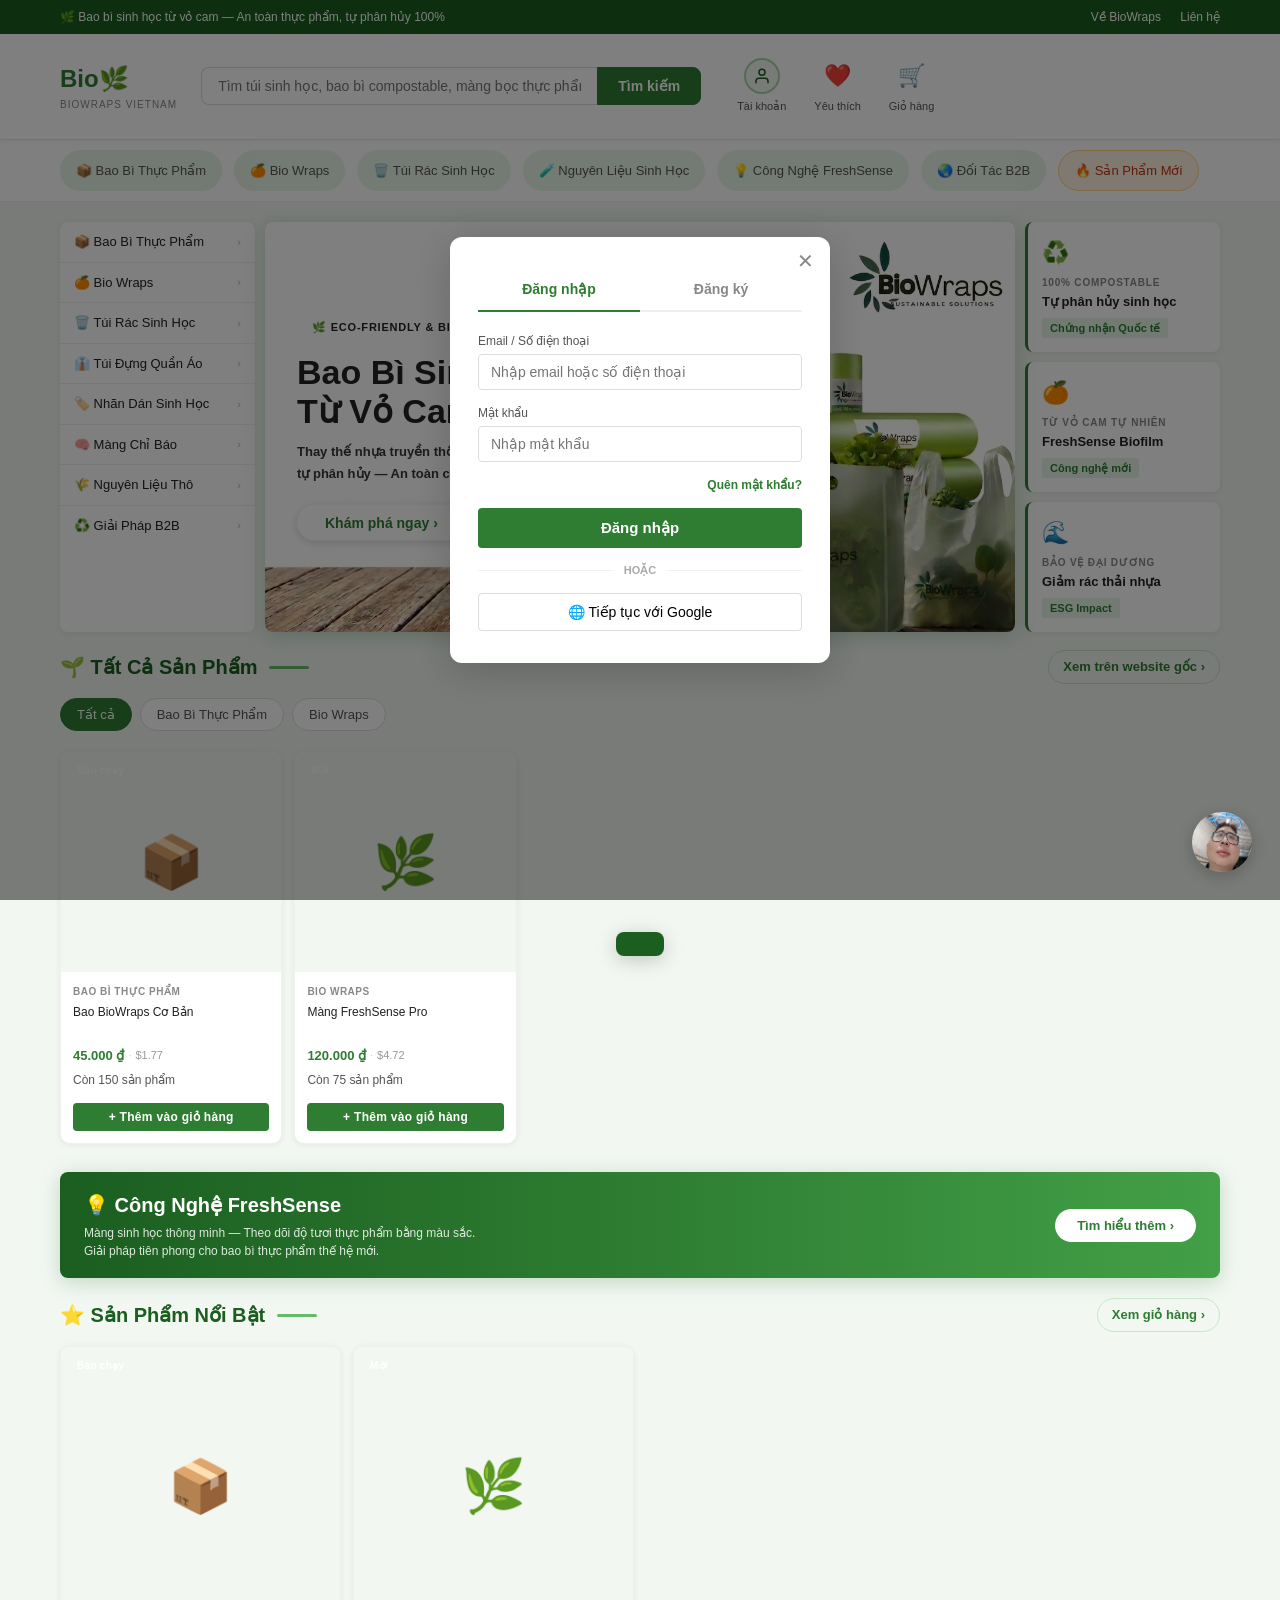
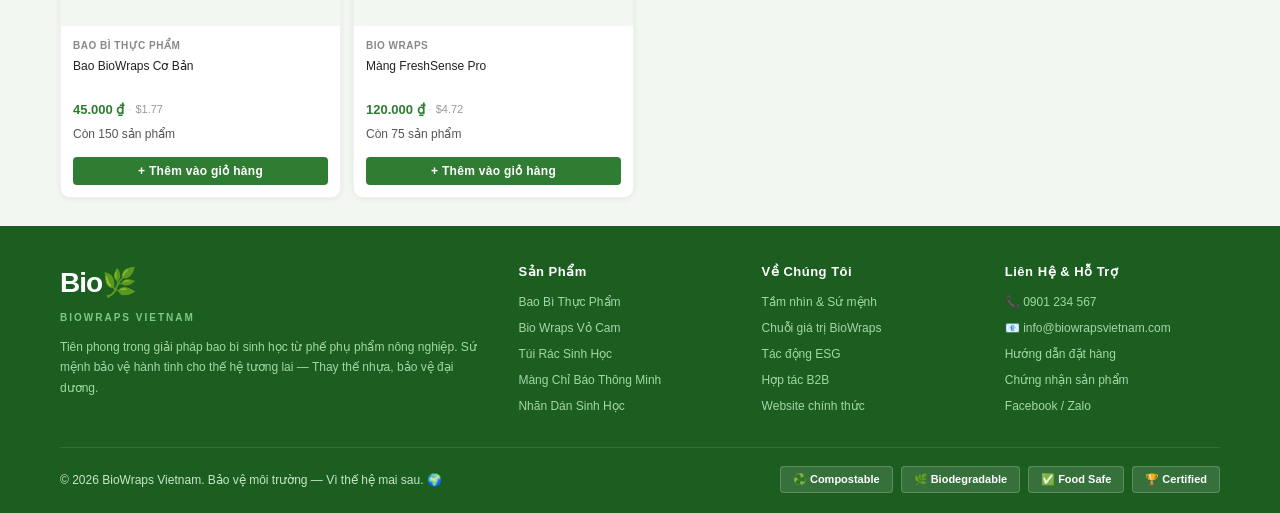
==== components/admin.html @ 888e2c7a "first" ====
<!DOCTYPE html>
<html lang="vi">
<head>
  <meta charset="UTF-8" />
  <meta name="viewport" content="width=device-width, initial-scale=1.0" />
  <title>Admin Dashboard — BioWraps Vietnam</title>
  <link rel="preconnect" href="https://fonts.googleapis.com">
  <link href="https://fonts.googleapis.com/css2?family=Be+Vietnam+Pro:wght@300;400;500;600;700;800&family=JetBrains+Mono:wght@400;600&display=swap" rel="stylesheet">

  <style>
    *, *::before, *::after { box-sizing: border-box; margin: 0; padding: 0; }

    :root {
      --brand:       #1a7a3c;
      --brand-mid:   #25a356;
      --brand-light: #d6f0e0;
      --brand-pale:  #f0faf4;
      --sidebar-bg:  #0f1f14;
      --sidebar-w:   240px;
      --white:       #ffffff;
      --surface:     #f6f8f7;
      --border:      #e2ebe5;
      --text-1:      #0f1f14;
      --text-2:      #4a6355;
      --text-3:      #8aab97;
      --danger:      #dc3545;
      --warn:        #e8890c;
      --info:        #0d6efd;
      --radius:      10px;
      --shadow:      0 2px 12px rgba(15,31,20,.08);
      --shadow-lg:   0 8px 32px rgba(15,31,20,.14);
      --font:        'Be Vietnam Pro', sans-serif;
      --mono:        'JetBrains Mono', monospace;
    }

    body {
      font-family: var(--font);
      background: var(--surface);
      color: var(--text-1);
      display: flex;
      min-height: 100vh;
      overflow-x: hidden;
    }

    .sidebar {
      width: var(--sidebar-w);
      background: var(--sidebar-bg);
      display: flex;
      flex-direction: column;
      position: fixed;
      top: 0; left: 0; bottom: 0;
      z-index: 100;
      transition: transform .3s ease;
    }
    .sidebar-logo {
      padding: 24px 20px 20px;
      border-bottom: 1px solid rgba(255,255,255,.08);
    }
    .sidebar-logo .logo-badge { display: inline-flex; align-items: center; gap: 10px; }
    .logo-icon {
      width: 36px; height: 36px;
      background: var(--brand);
      border-radius: 8px;
      display: flex; align-items: center; justify-content: center;
      font-size: 18px;
    }
    .logo-text { color: #fff; font-weight: 800; font-size: 15px; line-height: 1.2; }
    .logo-sub  { color: var(--text-3); font-size: 10px; font-weight: 400; letter-spacing: 1.5px; text-transform: uppercase; }
    .sidebar-section-label {
      font-size: 10px; font-weight: 700; letter-spacing: 1.8px;
      text-transform: uppercase; color: rgba(255,255,255,.3);
      padding: 20px 20px 6px;
    }
    .nav-item {
      display: flex; align-items: center; gap: 11px;
      padding: 11px 20px;
      color: rgba(255,255,255,.55); font-size: 13.5px; font-weight: 500;
      cursor: pointer; border-left: 3px solid transparent;
      transition: all .2s; user-select: none;
    }
    .nav-item:hover { color: #fff; background: rgba(255,255,255,.06); }
    .nav-item.active { color: #fff; background: rgba(37,163,86,.18); border-left-color: var(--brand-mid); }
    .nav-item .nav-icon { font-size: 16px; width: 20px; text-align: center; }
    .nav-badge {
      margin-left: auto; background: var(--brand); color: #fff;
      font-size: 10px; font-weight: 700; padding: 2px 7px;
      border-radius: 20px; min-width: 20px; text-align: center;
    }
    .sidebar-footer { margin-top: auto; padding: 16px 20px; border-top: 1px solid rgba(255,255,255,.08); }
    .admin-info { display: flex; align-items: center; gap: 10px; }
    .admin-avatar {
      width: 34px; height: 34px; border-radius: 50%;
      background: var(--brand); display: flex; align-items: center;
      justify-content: center; font-size: 14px; font-weight: 700; color: #fff;
    }
    .admin-name { font-size: 13px; font-weight: 600; color: #fff; }
    .admin-role { font-size: 11px; color: var(--text-3); }
    .btn-logout {
      margin-top: 12px; width: 100%;
      background: rgba(220,53,69,.15); color: #ff8a93;
      border: 1px solid rgba(220,53,69,.3); border-radius: 8px;
      padding: 8px; font-size: 12px; font-weight: 600;
      cursor: pointer; font-family: var(--font); transition: all .2s;
    }
    .btn-logout:hover { background: rgba(220,53,69,.3); }

    .main { margin-left: var(--sidebar-w); flex: 1; display: flex; flex-direction: column; min-height: 100vh; }
    .topbar {
      background: var(--white); border-bottom: 1px solid var(--border);
      padding: 0 28px; height: 60px;
      display: flex; align-items: center; justify-content: space-between;
      position: sticky; top: 0; z-index: 50;
    }
    .topbar-title { font-size: 18px; font-weight: 800; color: var(--text-1); }
    .topbar-right { display: flex; align-items: center; gap: 12px; }
    .topbar-time  { font-family: var(--mono); font-size: 12px; color: var(--text-3); }
    .content { padding: 28px; flex: 1; }

    .stats-grid { display: grid; grid-template-columns: repeat(4, 1fr); gap: 16px; margin-bottom: 28px; }
    .stat-card {
      background: var(--white); border-radius: var(--radius);
      padding: 20px; box-shadow: var(--shadow);
      display: flex; align-items: flex-start; gap: 16px;
      transition: transform .2s, box-shadow .2s;
    }
    .stat-card:hover { transform: translateY(-2px); box-shadow: var(--shadow-lg); }
    .stat-icon { width: 48px; height: 48px; border-radius: 12px; display: flex; align-items: center; justify-content: center; font-size: 22px; flex-shrink: 0; }
    .stat-icon.green  { background: var(--brand-light); }
    .stat-icon.blue   { background: #dbeafe; }
    .stat-icon.orange { background: #fef3c7; }
    .stat-icon.red    { background: #fee2e2; }
    .stat-num   { font-size: 28px; font-weight: 800; line-height: 1; margin-bottom: 4px; }
    .stat-label { font-size: 12px; color: var(--text-2); font-weight: 500; }
    .stat-delta { font-size: 11px; color: var(--brand-mid); font-weight: 600; margin-top: 4px; }

    .panel { background: var(--white); border-radius: var(--radius); box-shadow: var(--shadow); overflow: hidden; }
    .panel-head {
      padding: 16px 20px; border-bottom: 1px solid var(--border);
      display: flex; align-items: center; justify-content: space-between; gap: 12px;
    }
    .panel-title { font-size: 15px; font-weight: 700; color: var(--text-1); display: flex; align-items: center; gap: 8px; }
    .panel-actions { display: flex; gap: 8px; align-items: center; }

    .search-input {
      border: 1px solid var(--border); border-radius: 8px;
      padding: 7px 12px; font-size: 13px; font-family: var(--font);
      color: var(--text-1); width: 220px; outline: none; transition: border-color .2s;
    }
    .search-input:focus { border-color: var(--brand); }

    .btn {
      display: inline-flex; align-items: center; gap: 6px;
      padding: 7px 14px; border-radius: 8px; font-size: 13px;
      font-weight: 600; cursor: pointer; border: none;
      font-family: var(--font); transition: all .2s; white-space: nowrap;
    }
    .btn-primary { background: var(--brand); color: #fff; }
    .btn-primary:hover { background: #15652f; }
    .btn-ghost   { background: transparent; color: var(--text-2); border: 1px solid var(--border); }
    .btn-ghost:hover { background: var(--surface); color: var(--text-1); }
    .btn-danger  { background: #fee2e2; color: var(--danger); border: 1px solid #fca5a5; }
    .btn-danger:hover { background: var(--danger); color: #fff; }
    .btn-sm { padding: 4px 10px; font-size: 12px; }
    .btn-warn { background: #fef3c7; color: var(--warn); border: 1px solid #fcd34d; }
    .btn-info { background: #dbeafe; color: var(--info); border: 1px solid #93c5fd; }

    .table-wrap { overflow-x: auto; }
    table { width: 100%; border-collapse: collapse; font-size: 13.5px; }
    thead th {
      background: var(--surface); padding: 11px 16px; text-align: left;
      font-size: 11px; font-weight: 700; text-transform: uppercase;
      letter-spacing: .7px; color: var(--text-2);
      border-bottom: 1px solid var(--border); white-space: nowrap;
    }
    tbody tr { border-bottom: 1px solid var(--border); transition: background .15s; }
    tbody tr:hover { background: var(--brand-pale); }
    tbody tr:last-child { border-bottom: none; }
    td { padding: 12px 16px; vertical-align: middle; }

    .product-thumb {
      width: 40px; height: 40px; border-radius: 8px; object-fit: cover;
      background: var(--brand-light); display: flex; align-items: center;
      justify-content: center; font-size: 18px; flex-shrink: 0;
    }
    .product-name-cell { display: flex; align-items: center; gap: 10px; }
    .product-name { font-weight: 600; color: var(--text-1); }
    .product-sku  { font-family: var(--mono); font-size: 11px; color: var(--text-3); }

    .badge { display: inline-block; padding: 3px 10px; border-radius: 20px; font-size: 11px; font-weight: 700; }
    .badge-green  { background: var(--brand-light); color: #15652f; }
    .badge-red    { background: #fee2e2; color: #991b1b; }
    .badge-yellow { background: #fef3c7; color: #92400e; }
    .badge-blue   { background: #dbeafe; color: #1e40af; }
    .badge-gray   { background: #f3f4f6; color: #374151; }
    .badge-indigo { background: #ede9fe; color: #4c1d95; }

    .price { font-family: var(--mono); font-weight: 600; color: var(--brand); }

    .empty-state { text-align: center; padding: 56px 0; color: var(--text-3); }
    .empty-state .es-icon { font-size: 48px; margin-bottom: 12px; }
    .empty-state p { font-size: 14px; }
    .loading-row td { padding: 32px; text-align: center; color: var(--text-3); font-size: 14px; }

    .modal-overlay {
      position: fixed; inset: 0; background: rgba(0,0,0,.5);
      display: none; align-items: center; justify-content: center;
      z-index: 999; padding: 20px;
    }
    .modal-overlay.show { display: flex; }
    .modal {
      background: var(--white); border-radius: 14px; width: 100%;
      max-width: 520px; box-shadow: var(--shadow-lg);
      animation: modalIn .25s ease;
    }
    @keyframes modalIn { from { opacity:0; transform: scale(.95) translateY(10px); } }
    .modal-head {
      padding: 20px 24px 16px; border-bottom: 1px solid var(--border);
      display: flex; align-items: center; justify-content: space-between;
    }
    .modal-title { font-size: 16px; font-weight: 700; }
    .modal-close { background: none; border: none; font-size: 22px; cursor: pointer; color: var(--text-3); line-height: 1; transition: color .2s; }
    .modal-close:hover { color: var(--text-1); }
    .modal-body { padding: 20px 24px; }
    .modal-foot { padding: 16px 24px; border-top: 1px solid var(--border); display: flex; justify-content: flex-end; gap: 10px; }

    .form-row { display: grid; grid-template-columns: 1fr 1fr; gap: 14px; margin-bottom: 14px; }
    .form-row.full { grid-template-columns: 1fr; }
    .form-field label { display: block; font-size: 11px; font-weight: 700; text-transform: uppercase; letter-spacing: .6px; color: var(--text-2); margin-bottom: 6px; }
    .form-field input, .form-field select, .form-field textarea {
      width: 100%; border: 1px solid var(--border); border-radius: 8px;
      padding: 9px 12px; font-size: 13.5px; font-family: var(--font);
      color: var(--text-1); outline: none;
      transition: border-color .2s, box-shadow .2s; background: var(--white);
    }
    .form-field textarea { resize: vertical; min-height: 80px; }
    .form-field input:focus, .form-field select:focus, .form-field textarea:focus {
      border-color: var(--brand); box-shadow: 0 0 0 3px rgba(26,122,60,.1);
    }

    .page-tab { display: none; }
    .page-tab.active { display: block; }

    .toast {
      position: fixed; bottom: 24px; right: 24px;
      background: var(--sidebar-bg); color: #fff;
      padding: 12px 20px; border-radius: 10px;
      font-size: 14px; font-weight: 500; box-shadow: var(--shadow-lg);
      transform: translateY(80px); opacity: 0;
      transition: all .3s cubic-bezier(.34,1.56,.64,1);
      z-index: 9999; max-width: 340px;
    }
    .toast.show { transform: translateY(0); opacity: 1; }

    .confirm-overlay {
      position: fixed; inset: 0; background: rgba(0,0,0,.5);
      display: none; align-items: center; justify-content: center; z-index: 1000;
    }
    .confirm-overlay.show { display: flex; }
    .confirm-box {
      background: var(--white); border-radius: 14px;
      padding: 28px 28px 20px; max-width: 380px; width: 90%;
      text-align: center; box-shadow: var(--shadow-lg); animation: modalIn .2s ease;
    }
    .confirm-icon { font-size: 42px; margin-bottom: 12px; }
    .confirm-title { font-size: 16px; font-weight: 700; margin-bottom: 8px; }
    .confirm-msg   { font-size: 13px; color: var(--text-2); margin-bottom: 20px; }
    .confirm-btns  { display: flex; gap: 10px; justify-content: center; }

    .order-status-bar { display: flex; gap: 10px; margin-bottom: 20px; flex-wrap: wrap; }
    .osb-item {
      background: var(--white); border: 1px solid var(--border);
      border-radius: 8px; padding: 8px 14px; font-size: 12px;
      font-weight: 600; cursor: pointer; transition: all .2s;
      display: flex; align-items: center; gap: 6px;
    }
    .osb-item.active, .osb-item:hover { border-color: var(--brand); background: var(--brand-pale); color: var(--brand); }

    @media (max-width: 1024px) { .stats-grid { grid-template-columns: repeat(2, 1fr); } }
    @media (max-width: 768px) {
      :root { --sidebar-w: 0px; }
      .sidebar { transform: translateX(-240px); }
      .sidebar.open { transform: translateX(0); --sidebar-w: 240px; }
      .main { margin-left: 0; }
      .stats-grid { grid-template-columns: 1fr 1fr; }
      .form-row { grid-template-columns: 1fr; }
    }
  </style>
</head>
<body>

<aside class="sidebar" id="sidebar">
  <div class="sidebar-logo">
    <div class="logo-badge">
      <div class="logo-icon">🌿</div>
      <div>
        <div class="logo-text">BioWraps</div>
        <div class="logo-sub">Admin Panel</div>
      </div>
    </div>
  </div>

  <div class="sidebar-section-label">Tổng quan</div>
  <div class="nav-item active" onclick="gotoTab('dashboard', this)">
    <span class="nav-icon">📊</span> Dashboard
  </div>

  <div class="sidebar-section-label">Quản lý</div>
  <div class="nav-item" onclick="gotoTab('products', this)">
    <span class="nav-icon">📦</span> Sản phẩm
    <span class="nav-badge" id="badge-products">0</span>
  </div>
  <div class="nav-item" onclick="gotoTab('users', this)">
    <span class="nav-icon">👥</span> Người dùng
    <span class="nav-badge" id="badge-users">0</span>
  </div>
  <div class="nav-item" onclick="gotoTab('orders', this)">
    <span class="nav-icon">🛒</span> Đơn hàng
    <span class="nav-badge" id="badge-orders">0</span>
  </div>
  <div class="nav-item" onclick="gotoTab('distributor', this)">
    <span class="nav-icon">🏪</span> Nhà phân phối
    <span class="nav-badge" id="badge-distributor">0</span>
  </div>

  <div class="sidebar-footer">
    <div class="admin-info">
      <div class="admin-avatar" id="adminInitial">A</div>
      <div>
        <div class="admin-name" id="adminName">Admin</div>
        <div class="admin-role">Quản trị viên</div>
      </div>
    </div>
    <button class="btn-logout" onclick="adminLogout()">🚪 Đăng xuất</button>
  </div>
</aside>

<div class="main">
  <header class="topbar">
    <div class="topbar-title" id="topbarTitle">📊 Dashboard</div>
    <div class="topbar-right">
      <span class="topbar-time" id="clock"></span>
      <a href="../index.html" target="_blank" style="text-decoration:none">
        <button class="btn btn-ghost btn-sm">🌐 Xem trang web</button>
      </a>
    </div>
  </header>

  <div class="content">

    <!-- DASHBOARD -->
    <div class="page-tab active" id="tab-dashboard">
      <div class="stats-grid">
        <div class="stat-card">
          <div class="stat-icon green">📦</div>
          <div>
            <div class="stat-num" id="stat-products">—</div>
            <div class="stat-label">Sản phẩm</div>
            <div class="stat-delta">↑ Đang hoạt động</div>
          </div>
        </div>
        <div class="stat-card">
          <div class="stat-icon blue">👥</div>
          <div>
            <div class="stat-num" id="stat-users">—</div>
            <div class="stat-label">Người dùng</div>
            <div class="stat-delta">↑ Đã đăng ký</div>
          </div>
        </div>
        <div class="stat-card">
          <div class="stat-icon orange">🛒</div>
          <div>
            <div class="stat-num" id="stat-orders">—</div>
            <div class="stat-label">Đơn hàng</div>
            <div class="stat-delta" id="stat-pending-label">— đang chờ</div>
          </div>
        </div>
        <div class="stat-card">
          <div class="stat-icon red">⏳</div>
          <div>
            <div class="stat-num" id="stat-pending">—</div>
            <div class="stat-label">Chờ xử lý</div>
            <div class="stat-delta">Cần xử lý ngay</div>
          </div>
        </div>
      </div>

      <div class="panel">
        <div class="panel-head">
          <div class="panel-title">🕐 Đơn hàng gần đây</div>
          <button class="btn btn-ghost btn-sm" onclick="gotoTab('orders', document.querySelectorAll('.nav-item')[3])">Xem tất cả →</button>
        </div>
        <div class="table-wrap">
          <table>
            <thead>
              <tr>
                <th>Mã đơn</th>
                <th>Khách hàng</th>
                <th>Sản phẩm</th>
                <th>Tổng tiền</th>
                <th>Trạng thái</th>
                <th>Ngày đặt</th>
              </tr>
            </thead>
            <tbody id="recentOrdersBody">
              <tr class="loading-row"><td colspan="6">⏳ Đang tải...</td></tr>
            </tbody>
          </table>
        </div>
      </div>
    </div>

    <!-- PRODUCTS -->
    <div class="page-tab" id="tab-products">
      <div class="panel">
        <div class="panel-head">
          <div class="panel-title">📦 Danh sách sản phẩm</div>
          <div class="panel-actions">
            <input class="search-input" type="text" placeholder="🔍 Tìm sản phẩm..." oninput="filterProducts(this.value)" />
            <button class="btn btn-primary" onclick="openProductModal()">+ Thêm sản phẩm</button>
          </div>
        </div>
        <div class="table-wrap">
          <table>
            <thead>
              <tr>
                <th>Sản phẩm</th><th>Danh mục</th><th>Giá</th>
                <th>Tồn kho</th><th>Trạng thái</th><th>Thao tác</th>
              </tr>
            </thead>
            <tbody id="productsBody">
              <tr class="loading-row"><td colspan="6">⏳ Đang tải...</td></tr>
            </tbody>
          </table>
        </div>
      </div>
    </div>

    <!-- USERS -->
    <div class="page-tab" id="tab-users">
      <div class="panel">
        <div class="panel-head">
          <div class="panel-title">👥 Danh sách người dùng</div>
          <div class="panel-actions">
            <input class="search-input" type="text" placeholder="🔍 Tìm người dùng..." oninput="filterUsers(this.value)" />
          </div>
        </div>
        <div class="table-wrap">
          <table>
            <thead>
              <tr>
                <th>Tên</th><th>Email</th><th>Số điện thoại</th>
                <th>Ngày đăng ký</th><th>Trạng thái</th><th>Thao tác</th>
              </tr>
            </thead>
            <tbody id="usersBody">
              <tr class="loading-row"><td colspan="6">⏳ Đang tải...</td></tr>
            </tbody>
          </table>
        </div>
      </div>
    </div>

    <!-- ORDERS -->
    <div class="page-tab" id="tab-orders">
      <div class="order-status-bar">
        <div class="osb-item active" onclick="filterOrders('', this)">🗂 Tất cả</div>
        <div class="osb-item" onclick="filterOrders('Pending', this)">⏳ Chờ xử lý</div>
        <div class="osb-item" onclick="filterOrders('Processing', this)">⚙️ Đang xử lý</div>
        <div class="osb-item" onclick="filterOrders('Shipped', this)">🚚 Đang giao</div>
        <div class="osb-item" onclick="filterOrders('Delivered', this)">✅ Đã giao</div>
        <div class="osb-item" onclick="filterOrders('Cancelled', this)">❌ Đã hủy</div>
      </div>
      <div class="panel">
        <div class="panel-head">
          <div class="panel-title">🛒 Danh sách đơn hàng</div>
          <div class="panel-actions">
            <input class="search-input" type="text" placeholder="🔍 Tìm đơn hàng..." oninput="filterOrderSearch(this.value)" />
          </div>
        </div>
        <div class="table-wrap">
          <table>
            <thead>
              <tr>
                <th>Mã đơn</th><th>Khách hàng</th><th>Sản phẩm</th>
                <th>Tổng tiền</th><th>Trạng thái</th><th>Ngày đặt</th><th>Thao tác</th>
              </tr>
            </thead>
            <tbody id="ordersBody">
              <tr class="loading-row"><td colspan="7">⏳ Đang tải...</td></tr>
            </tbody>
          </table>
        </div>
      </div>
    </div>

    <!-- DISTRIBUTOR -->
    <div class="page-tab" id="tab-distributor">
      <div class="order-status-bar">
        <div class="osb-item active" id="distSubTab-apps" onclick="switchDistTab('apps', this)">📋 Đơn đăng ký</div>
        <div class="osb-item" id="distSubTab-products" onclick="switchDistTab('products', this)">📦 Sản phẩm chờ duyệt</div>
      </div>

      <!-- Sub: Applications -->
      <div id="distPanel-apps" class="panel">
        <div class="panel-head">
          <div class="panel-title">📋 Đơn đăng ký nhà phân phối</div>
        </div>
        <div class="table-wrap">
          <table>
            <thead><tr><th>Tên doanh nghiệp</th><th>Người đăng ký</th><th>Mã số thuế</th><th>SĐT</th><th>Trạng thái</th><th>Ngày đăng ký</th><th>Thao tác</th></tr></thead>
            <tbody id="distAppsBody"><tr class="loading-row"><td colspan="7">⏳ Đang tải...</td></tr></tbody>
          </table>
        </div>
      </div>

      <!-- Sub: Distributor Products -->
      <div id="distPanel-products" class="panel" style="display:none">
        <div class="panel-head">
          <div class="panel-title">📦 Sản phẩm của nhà phân phối</div>
          <div style="display:flex;gap:8px">
            <button class="btn btn-ghost btn-sm" onclick="filterDistProducts('Pending',this)" style="border:1.5px solid var(--warn);color:var(--warn)">⏳ Chờ duyệt</button>
            <button class="btn btn-ghost btn-sm" onclick="filterDistProducts('',this)">🗂 Tất cả</button>
          </div>
        </div>
        <div class="table-wrap">
          <table>
            <thead><tr><th>Sản phẩm</th><th>Nhà phân phối</th><th>Danh mục</th><th>Giá</th><th>Tồn kho</th><th>Trạng thái</th><th>Thao tác</th></tr></thead>
            <tbody id="distProductsBody"><tr class="loading-row"><td colspan="7">⏳ Đang tải...</td></tr></tbody>
          </table>
        </div>
      </div>
    </div>

  </div>
</div>

<!-- MODAL: DIST APPLICATION REVIEW -->
<div class="modal-overlay" id="distAppModal">
  <div class="modal">
    <div class="modal-head">
      <div class="modal-title">🏪 Duyệt đơn đăng ký</div>
      <button class="modal-close" onclick="closeDistAppModal()">×</button>
    </div>
    <div class="modal-body">
      <input type="hidden" id="daId" />
      <p style="font-size:13px;margin-bottom:12px"><b id="daName">—</b></p>
      <p style="font-size:12px;color:var(--text-2);margin-bottom:4px">Email: <span id="daEmail">—</span></p>
      <p style="font-size:12px;color:var(--text-2);margin-bottom:4px">MST: <span id="daTax">—</span></p>
      <p style="font-size:12px;color:var(--text-2);margin-bottom:16px">Mô tả: <span id="daDesc">—</span></p>
      <div class="form-row full">
        <div class="form-field">
          <label>Ghi chú (tuỳ chọn)</label>
          <input type="text" id="daNote" placeholder="Lý do từ chối hoặc ghi chú..." />
        </div>
      </div>
    </div>
    <div class="modal-foot">
      <button class="btn btn-ghost" onclick="closeDistAppModal()">Hủy</button>
      <button class="btn btn-danger" onclick="reviewDistApp('Rejected')">❌ Từ chối</button>
      <button class="btn btn-primary" onclick="reviewDistApp('Approved')">✅ Duyệt</button>
    </div>
  </div>
</div>

<!-- MODAL: DIST PRODUCT REVIEW -->
<div class="modal-overlay" id="distProdModal">
  <div class="modal">
    <div class="modal-head">
      <div class="modal-title">📦 Duyệt sản phẩm</div>
      <button class="modal-close" onclick="closeDistProdModal()">×</button>
    </div>
    <div class="modal-body">
      <input type="hidden" id="dpId" />
      <p style="font-size:13px;margin-bottom:8px"><b id="dpName">—</b></p>
      <p style="font-size:12px;color:var(--text-2);margin-bottom:4px">Nhà phân phối: <span id="dpDist">—</span></p>
      <p style="font-size:12px;color:var(--text-2);margin-bottom:16px">Giá: <span id="dpPrice">—</span></p>
      <div class="form-row full">
        <div class="form-field">
          <label>Ghi chú (tuỳ chọn)</label>
          <input type="text" id="dpNote" placeholder="Lý do từ chối hoặc ghi chú..." />
        </div>
      </div>
    </div>
    <div class="modal-foot">
      <button class="btn btn-ghost" onclick="closeDistProdModal()">Hủy</button>
      <button class="btn btn-danger" onclick="reviewDistProd('Rejected')">❌ Từ chối</button>
      <button class="btn btn-primary" onclick="reviewDistProd('Approved')">✅ Duyệt</button>
    </div>
  </div>
</div>

<!-- MODAL: PRODUCT -->
<div class="modal-overlay" id="productModal">
  <div class="modal">
    <div class="modal-head">
      <div class="modal-title" id="productModalTitle">➕ Thêm sản phẩm</div>
      <button class="modal-close" onclick="closeProductModal()">×</button>
    </div>
    <div class="modal-body">
      <input type="hidden" id="pId" />
      <input type="hidden" id="pBadge" />
      <input type="hidden" id="pBadgeClass" />
      <input type="hidden" id="pIcon" />
      <input type="hidden" id="pIsFeatured" />
      <div class="form-row">
        <div class="form-field"><label>Tên sản phẩm *</label><input type="text" id="pName" placeholder="Ví dụ: Wrap Rau Củ..." /></div>
        <div class="form-field"><label>Danh mục</label><input type="text" id="pCategory" placeholder="Ví dụ: Wrap Chay..." /></div>
      </div>
      <div class="form-row">
        <div class="form-field"><label>Giá (VNĐ)</label><input type="number" id="pPrice" placeholder="0" min="0" /></div>
        <div class="form-field"><label>Tồn kho</label><input type="number" id="pStock" placeholder="0" min="0" /></div>
      </div>
      <div class="form-row full">
        <div class="form-field"><label>Mô tả sản phẩm</label><textarea id="pDesc" placeholder="Mô tả ngắn gọn..."></textarea></div>
      </div>
      <div class="form-row full">
        <div class="form-field"><label>URL hình ảnh</label><input type="url" id="pImage" placeholder="https://..." /></div>
      </div>
      <div class="form-row full">
        <div class="form-field">
          <label>Trạng thái</label>
          <select id="pStatus">
            <option value="true">✅ Đang bán</option>
            <option value="false">🚫 Ngừng bán</option>
          </select>
        </div>
      </div>
      <div class="form-row" style="border-top:1px solid var(--border);padding-top:14px;margin-top:4px">
        <div class="form-field">
          <label>🏷️ Giảm giá (%)</label>
          <input type="number" id="pDiscount" placeholder="0" min="0" max="100" />
        </div>
        <div class="form-field">
          <label>📅 Hết hạn KM</label>
          <input type="datetime-local" id="pDiscountEnd" />
        </div>
      </div>
    </div>
    <div class="modal-foot">
      <button class="btn btn-ghost" onclick="closeProductModal()">Hủy</button>
      <button class="btn btn-primary" onclick="saveProduct()">💾 Lưu sản phẩm</button>
    </div>
  </div>
</div>

<!-- MODAL: ORDER STATUS -->
<div class="modal-overlay" id="orderModal">
  <div class="modal">
    <div class="modal-head">
      <div class="modal-title">🔄 Cập nhật trạng thái đơn hàng</div>
      <button class="modal-close" onclick="closeOrderModal()">×</button>
    </div>
    <div class="modal-body">
      <input type="hidden" id="oId" />
      <p style="font-size:13px;color:var(--text-2);margin-bottom:16px">Mã đơn: <strong id="oIdDisplay">—</strong></p>
      <div class="form-row full">
        <div class="form-field">
          <label>Trạng thái mới</label>
          <select id="oStatus">
            <option value="Pending">⏳ Chờ xử lý</option>
            <option value="Confirmed">✓ Đã xác nhận</option>
            <option value="Processing">⚙️ Đang xử lý</option>
            <option value="Shipped">🚚 Đang giao</option>
            <option value="Delivered">✅ Đã giao</option>
            <option value="Cancelled">❌ Đã hủy</option>
          </select>
        </div>
      </div>
      <div class="form-row full">
        <div class="form-field">
          <label>Ghi chú (tuỳ chọn)</label>
          <input type="text" id="oNote" placeholder="Ghi chú cập nhật..." />
        </div>
      </div>
    </div>
    <div class="modal-foot">
      <button class="btn btn-ghost" onclick="closeOrderModal()">Hủy</button>
      <button class="btn btn-primary" onclick="updateOrderStatus()">✅ Cập nhật</button>
    </div>
  </div>
</div>

<!-- CONFIRM -->
<div class="confirm-overlay" id="confirmOverlay">
  <div class="confirm-box">
    <div class="confirm-icon">⚠️</div>
    <div class="confirm-title" id="confirmTitle">Xác nhận</div>
    <div class="confirm-msg"   id="confirmMsg">Bạn có chắc chắn không?</div>
    <div class="confirm-btns">
      <button class="btn btn-ghost" onclick="closeConfirm()">Hủy</button>
      <button class="btn btn-danger" id="confirmOkBtn">Xác nhận</button>
    </div>
  </div>
</div>

<div class="toast" id="toast"></div>

<script>
/* ── Kiểm tra Admin (guard tức thì) ── */
(function() {
  const token = localStorage.getItem('token');

  function isTokenExpired(t) {
    try {
      const payload = JSON.parse(atob(t.split('.')[1]));
      return payload.exp * 1000 < Date.now();
    } catch { return true; }
  }

  if (!token || isTokenExpired(token)) {
    localStorage.removeItem('token');
    localStorage.removeItem('user');
    sessionStorage.setItem('authRedirect', 'components/admin.html');
    window.location.href = '../index.html#login';
    throw new Error('unauthenticated');
  }

  const user = JSON.parse(localStorage.getItem('user') || '{}');
  if (user.role !== 'Admin') {
    sessionStorage.setItem('authRedirect', 'components/admin.html');
    window.location.href = '../index.html#login';
    throw new Error('unauthorized');
  }
})();

/* ── API URLs ── */
const _ADM_AUTH   = 'http://localhost:5207/api/auth';
const _ADM_PROD   = 'http://localhost:5207/api/products';
const _ADM_USERS  = 'http://localhost:5207/api/users';
// ✅ FIX: Dùng /all để lấy tất cả đơn hàng (không filter theo userId)
const _ADM_ORDERS = 'http://localhost:5207/api/orders/all';
// Endpoint cập nhật trạng thái vẫn dùng /orders/{id}/status
const _ADM_ORDERS_STATUS = 'http://localhost:5207/api/orders';

const _adminToken = localStorage.getItem('token');
function authHeader() {
  return { 'Authorization': 'Bearer ' + _adminToken, 'Content-Type': 'application/json' };
}

/* ── Helpers đọc field PascalCase / camelCase ── */
function norm(obj, key) {
  if (!obj || typeof obj !== 'object') return null;
  return obj[key] ?? obj[key[0].toUpperCase() + key.slice(1)] ?? null;
}

// ✅ FIX: Đọc tên sản phẩm từ DTO mới (field: productName)
function getProductName(item) {
  return item.productName || item.ProductName
      || item.name        || item.Name
      || (item.product?.name) || (item.Product?.Name)
      || '?';
}

// ✅ FIX: Đọc items từ DTO mới (field: items, không phải orderItems)
function getOrderItems(order) {
  return norm(order, 'items') || norm(order, 'orderItems') || [];
}

/* ── Navigation ── */
const tabTitles = {
  dashboard:   '📊 Dashboard',
  products:    '📦 Quản lý Sản phẩm',
  users:       '👥 Quản lý Người dùng',
  orders:      '🛒 Quản lý Đơn hàng',
  distributor: '🏪 Nhà Phân Phối',
};

function gotoTab(name, el) {
  document.querySelectorAll('.page-tab').forEach(t => t.classList.remove('active'));
  document.querySelectorAll('.nav-item').forEach(i => i.classList.remove('active'));
  document.getElementById('tab-' + name).classList.add('active');
  if (el) el.classList.add('active');
  document.getElementById('topbarTitle').textContent = tabTitles[name] || name;
  if (name === 'products')    loadProducts();
  if (name === 'users')       loadUsers();
  if (name === 'orders')      loadOrders();
  if (name === 'distributor') loadDistributor();
}

/* ── DISTRIBUTOR ── */
const _ADM_DIST = 'http://localhost:5207/api/distributor';
let _distApps = [], _distProds = [];

function switchDistTab(tab, el) {
  document.querySelectorAll('.osb-item[id^="distSubTab-"]').forEach(i => i.classList.remove('active'));
  if (el) el.classList.add('active');
  document.getElementById('distPanel-apps').style.display     = tab === 'apps'     ? '' : 'none';
  document.getElementById('distPanel-products').style.display = tab === 'products' ? '' : 'none';
  if (tab === 'products') loadDistProducts('Pending');
}

async function loadDistributor() {
  loadDistApps();
}

async function loadDistApps() {
  try {
    const res  = await fetch(_ADM_DIST + '/admin/applications', { headers: authHeader() });
    _distApps  = await res.json();
    renderDistApps();
    const pending = _distApps.filter(a => a.status === 'Pending').length;
    document.getElementById('badge-distributor').textContent = pending || '0';
  } catch { document.getElementById('distAppsBody').innerHTML = '<tr><td colspan="7" style="text-align:center;color:red">Lỗi tải dữ liệu</td></tr>'; }
}

function renderDistApps() {
  const body = document.getElementById('distAppsBody');
  if (!_distApps.length) { body.innerHTML = '<tr><td colspan="7" style="text-align:center;padding:30px;color:#aaa">Chưa có đơn đăng ký nào</td></tr>'; return; }
  const statusColor = { Pending: 'var(--warn)', Approved: 'var(--brand)', Rejected: 'var(--danger)' };
  const statusLabel = { Pending: '⏳ Chờ duyệt', Approved: '✅ Đã duyệt', Rejected: '❌ Từ chối' };
  body.innerHTML = _distApps.map(a => `
    <tr>
      <td><b>${a.businessName}</b>${a.adminNote ? `<br><small style="color:#888">${a.adminNote}</small>` : ''}</td>
      <td>${a.userName}<br><small style="color:#888">${a.userEmail}</small></td>
      <td>${a.taxCode || '—'}</td>
      <td>${a.contactPhone || '—'}</td>
      <td style="color:${statusColor[a.status]};font-weight:700">${statusLabel[a.status] || a.status}</td>
      <td>${new Date(a.createdAt).toLocaleDateString('vi-VN')}</td>
      <td><button class="btn btn-ghost btn-sm" onclick="openDistAppModal(${a.id})">👁 Xét duyệt</button></td>
    </tr>`).join('');
}

function openDistAppModal(id) {
  const a = _distApps.find(x => x.id === id);
  if (!a) return;
  document.getElementById('daId').value      = a.id;
  document.getElementById('daName').textContent  = a.businessName;
  document.getElementById('daEmail').textContent = a.userEmail;
  document.getElementById('daTax').textContent   = a.taxCode || '—';
  document.getElementById('daDesc').textContent  = a.description || '—';
  document.getElementById('daNote').value        = a.adminNote || '';
  document.getElementById('distAppModal').classList.add('show');
}
function closeDistAppModal() { document.getElementById('distAppModal').classList.remove('show'); }

async function reviewDistApp(status) {
  const id   = document.getElementById('daId').value;
  const note = document.getElementById('daNote').value.trim();
  try {
    const res = await fetch(`${_ADM_DIST}/admin/applications/${id}`, {
      method: 'PUT', headers: authHeader(),
      body: JSON.stringify({ status, adminNote: note })
    });
    if (!res.ok) { toast('❌ Lỗi cập nhật'); return; }
    closeDistAppModal();
    toast(status === 'Approved' ? '✅ Đã duyệt đơn đăng ký' : '❌ Đã từ chối đơn đăng ký');
    loadDistApps();
  } catch { toast('❌ Lỗi kết nối'); }
}

async function loadDistProducts(statusFilter) {
  try {
    const url = _ADM_DIST + '/admin/products' + (statusFilter ? `?status=${statusFilter}` : '');
    const res = await fetch(url, { headers: authHeader() });
    _distProds = await res.json();
    renderDistProducts();
  } catch { document.getElementById('distProductsBody').innerHTML = '<tr><td colspan="7" style="text-align:center;color:red">Lỗi tải dữ liệu</td></tr>'; }
}

function filterDistProducts(status, el) {
  document.querySelectorAll('#distPanel-products .btn-ghost').forEach(b => b.style.fontWeight = '');
  if (el) el.style.fontWeight = '800';
  loadDistProducts(status);
}

function renderDistProducts() {
  const body = document.getElementById('distProductsBody');
  if (!_distProds.length) { body.innerHTML = '<tr><td colspan="7" style="text-align:center;padding:30px;color:#aaa">Không có sản phẩm nào</td></tr>'; return; }
  const statusColor = { Pending: 'var(--warn)', Approved: 'var(--brand)', Rejected: 'var(--danger)' };
  const statusLabel = { Pending: '⏳ Chờ duyệt', Approved: '✅ Đã duyệt', Rejected: '❌ Từ chối' };
  body.innerHTML = _distProds.map(p => `
    <tr>
      <td>${p.icon || '📦'} <b>${p.name}</b></td>
      <td>${p.distributorName}</td>
      <td>${p.category}</td>
      <td>${(p.price||0).toLocaleString('vi-VN')}đ</td>
      <td>${p.stock}</td>
      <td style="color:${statusColor[p.status]};font-weight:700">${statusLabel[p.status] || p.status}
        ${p.adminNote ? `<br><small style="color:#888;font-weight:400">${p.adminNote}</small>` : ''}
      </td>
      <td><button class="btn btn-ghost btn-sm" onclick="openDistProdModal(${p.id})">👁 Xét duyệt</button></td>
    </tr>`).join('');
}

function openDistProdModal(id) {
  const p = _distProds.find(x => x.id === id);
  if (!p) return;
  document.getElementById('dpId').value         = p.id;
  document.getElementById('dpName').textContent = p.name;
  document.getElementById('dpDist').textContent = p.distributorName;
  document.getElementById('dpPrice').textContent = (p.price||0).toLocaleString('vi-VN') + 'đ';
  document.getElementById('dpNote').value       = p.adminNote || '';
  document.getElementById('distProdModal').classList.add('show');
}
function closeDistProdModal() { document.getElementById('distProdModal').classList.remove('show'); }

async function reviewDistProd(status) {
  const id   = document.getElementById('dpId').value;
  const note = document.getElementById('dpNote').value.trim();
  try {
    const res = await fetch(`${_ADM_DIST}/admin/products/${id}`, {
      method: 'PUT', headers: authHeader(),
      body: JSON.stringify({ status, adminNote: note })
    });
    if (!res.ok) { toast('❌ Lỗi cập nhật'); return; }
    closeDistProdModal();
    toast(status === 'Approved' ? '✅ Sản phẩm đã được duyệt, hiển thị trên sàn' : '❌ Đã từ chối sản phẩm');
    loadDistProducts('');
  } catch { toast('❌ Lỗi kết nối'); }
}

/* ── Clock ── */
function updateClock() {
  document.getElementById('clock').textContent =
    new Date().toLocaleTimeString('vi-VN', { hour: '2-digit', minute: '2-digit', second: '2-digit' });
}
setInterval(updateClock, 1000);
updateClock();

/* ── Toast ── */
let _toastTimer;
function toast(msg) {
  const el = document.getElementById('toast');
  el.textContent = msg;
  el.classList.add('show');
  clearTimeout(_toastTimer);
  _toastTimer = setTimeout(() => el.classList.remove('show'), 2800);
}

/* ── Confirm ── */
function showConfirm(title, msg, cb) {
  document.getElementById('confirmTitle').textContent = title;
  document.getElementById('confirmMsg').textContent   = msg;
  document.getElementById('confirmOverlay').classList.add('show');
  document.getElementById('confirmOkBtn').onclick = () => { closeConfirm(); cb(); };
}
function closeConfirm() {
  document.getElementById('confirmOverlay').classList.remove('show');
}

/* ── Status badge ── */
const statusMap = {
  Pending:    ['badge-yellow',  '⏳ Chờ xử lý'],
  Confirmed:  ['badge-blue',    '✓ Đã xác nhận'],
  Processing: ['badge-blue',    '⚙️ Đang xử lý'],
  Shipped:    ['badge-indigo',  '🚚 Đang giao'],
  Delivered:  ['badge-green',   '✅ Đã giao'],
  Cancelled:  ['badge-red',     '❌ Đã hủy'],
};
function statusBadge(s) {
  const [cls, label] = statusMap[s] || ['badge-gray', s || '—'];
  return `<span class="badge ${cls}">${label}</span>`;
}

function fmtCurrency(n) {
  return Number(n || 0).toLocaleString('vi-VN') + 'đ';
}

/* ============================================================
   DASHBOARD
============================================================ */
async function loadDashboard() {
  try {
    const [pRes, uRes, oRes] = await Promise.all([
      fetch(_ADM_PROD,   { headers: authHeader() }),
      fetch(_ADM_USERS,  { headers: authHeader() }),
      fetch(_ADM_ORDERS, { headers: authHeader() }),
    ]);

    const products = pRes.ok ? await pRes.json() : [];
    const users    = uRes.ok ? await uRes.json() : [];
    const orders   = oRes.ok ? await oRes.json() : [];

    const pending = orders.filter(o => norm(o,'status') === 'Pending').length;

    document.getElementById('stat-products').textContent     = products.length;
    document.getElementById('stat-users').textContent        = users.length;
    document.getElementById('stat-orders').textContent       = orders.length;
    document.getElementById('stat-pending').textContent      = pending;
    document.getElementById('stat-pending-label').textContent = `${pending} đang chờ`;
    document.getElementById('badge-products').textContent    = products.length;
    document.getElementById('badge-users').textContent       = users.length;
    document.getElementById('badge-orders').textContent      = orders.length;

    // Recent orders (6 đơn mới nhất)
    const recent = orders.slice(0, 6);
    const tbody  = document.getElementById('recentOrdersBody');

    if (!recent.length) {
      tbody.innerHTML = '<tr><td colspan="6" style="text-align:center;padding:32px;color:var(--text-3)">Chưa có đơn hàng nào</td></tr>';
      return;
    }

    tbody.innerHTML = recent.map(o => {
      // ✅ FIX: Dùng getOrderItems() để đọc đúng field
      const itemNames = getOrderItems(o).map(i => getProductName(i)).join(', ') || '—';
      const date      = new Date(norm(o,'createdAt')).toLocaleDateString('vi-VN');
      const userObj   = norm(o,'user') || {};
      const cname     = norm(userObj,'name') || `User #${norm(o,'userId') || '?'}`;
      const total     = fmtCurrency(norm(o,'totalAmount'));

      return `<tr>
        <td><span style="font-family:var(--mono);font-weight:600;color:var(--brand)">#${norm(o,'id')}</span></td>
        <td>${cname}</td>
        <td style="max-width:200px;overflow:hidden;text-overflow:ellipsis;white-space:nowrap">${itemNames}</td>
        <td><span class="price">${total}</span></td>
        <td>${statusBadge(norm(o,'status'))}</td>
        <td style="color:var(--text-3)">${date}</td>
      </tr>`;
    }).join('');

  } catch(e) {
    console.error('Dashboard error:', e);
  }
}

/* ============================================================
   PRODUCTS
============================================================ */
let _allProducts = [];

async function loadProducts() {
  const tbody = document.getElementById('productsBody');
  tbody.innerHTML = '<tr class="loading-row"><td colspan="6">⏳ Đang tải...</td></tr>';
  try {
    const res = await fetch(_ADM_PROD, { headers: authHeader() });
    if (!res.ok) throw new Error(res.status);
    _allProducts = await res.json();
    renderProducts(_allProducts);
  } catch(e) {
    tbody.innerHTML = `<tr><td colspan="6" style="text-align:center;padding:32px;color:var(--danger)">❌ Lỗi tải dữ liệu (${e.message})</td></tr>`;
  }
}

function renderProducts(list) {
  const tbody = document.getElementById('productsBody');
  if (!list.length) {
    tbody.innerHTML = '<tr><td colspan="6"><div class="empty-state"><div class="es-icon">📦</div><p>Chưa có sản phẩm nào</p></div></td></tr>';
    return;
  }
  tbody.innerHTML = list.map(p => {
    const id     = norm(p,'id');
    const name   = norm(p,'name')     || '—';
    const cat    = norm(p,'category') || '—';
    const price  = norm(p,'price')    || 0;
    const stock  = norm(p,'stock')    ?? norm(p,'stockQuantity') ?? '—';
    const active   = norm(p,'isActive') ?? true;
    const discount = norm(p,'discountPercent') || 0;
    const img      = norm(p,'imageUrl') || norm(p,'image') || '';
    return `<tr>
      <td>
        <div class="product-name-cell">
          <div class="product-thumb">${img ? `<img src="${img}" style="width:100%;height:100%;object-fit:cover;border-radius:8px">` : '📦'}</div>
          <div>
            <div class="product-name">${name}</div>
            <div class="product-sku">ID: ${id}</div>
          </div>
        </div>
      </td>
      <td><span class="badge badge-gray">${cat}</span></td>
      <td>
        <span class="price">${Number(price).toLocaleString('vi-VN')}đ</span>
        ${discount > 0 ? `<span class="badge badge-red" style="margin-left:4px">-${discount}%</span>` : ''}
      </td>
      <td>${stock}</td>
      <td>${active ? '<span class="badge badge-green">✅ Đang bán</span>' : '<span class="badge badge-red">🚫 Ngừng bán</span>'}</td>
      <td>
        <div style="display:flex;gap:6px">
          <button class="btn btn-info btn-sm" onclick='openProductModal(${JSON.stringify(p)})'>✏️ Sửa</button>
          <button class="btn btn-danger btn-sm" onclick="deleteProduct(${id}, '${name.replace(/'/g,"\\'")}')">🗑️</button>
        </div>
      </td>
    </tr>`;
  }).join('');
}

function filterProducts(q) {
  const lower = q.toLowerCase();
  renderProducts(_allProducts.filter(p =>
    (norm(p,'name') || '').toLowerCase().includes(lower) ||
    (norm(p,'category') || '').toLowerCase().includes(lower)
  ));
}

function openProductModal(p) {
  document.getElementById('productModalTitle').textContent = p ? '✏️ Sửa sản phẩm' : '➕ Thêm sản phẩm';
  document.getElementById('pId').value         = p ? (norm(p,'id') || '')                        : '';
  document.getElementById('pBadge').value      = p ? (norm(p,'badge') || '')                     : '';
  document.getElementById('pBadgeClass').value = p ? (norm(p,'badgeClass') || '')                : '';
  document.getElementById('pIcon').value       = p ? (norm(p,'icon') || '📦')                   : '📦';
  document.getElementById('pIsFeatured').value = p ? String(norm(p,'isFeatured') ?? false)       : 'false';
  document.getElementById('pName').value       = p ? (norm(p,'name') || '')                      : '';
  document.getElementById('pCategory').value   = p ? (norm(p,'category') || '')                  : '';
  document.getElementById('pPrice').value      = p ? (norm(p,'price') || 0)                      : '';
  document.getElementById('pStock').value      = p ? (norm(p,'stock') ?? norm(p,'stockQuantity') ?? '') : '';
  document.getElementById('pDesc').value       = p ? (norm(p,'description') || '')               : '';
  document.getElementById('pImage').value      = p ? (norm(p,'imageUrl') || norm(p,'image') || '') : '';
  document.getElementById('pStatus').value      = p ? String(norm(p,'isActive') ?? true)           : 'true';
  document.getElementById('pDiscount').value    = p ? (norm(p,'discountPercent') || 0)              : 0;
  const endDate = p ? norm(p,'discountEndDate') : null;
  document.getElementById('pDiscountEnd').value = endDate
    ? new Date(endDate).toISOString().slice(0, 16) : '';
  document.getElementById('productModal').classList.add('show');
}
function closeProductModal() { document.getElementById('productModal').classList.remove('show'); }

async function saveProduct() {
  const id = document.getElementById('pId').value;
  const body = {
    ...(id ? { id: parseInt(id) } : {}),
    name:        document.getElementById('pName').value.trim(),
    category:    document.getElementById('pCategory').value.trim(),
    price:       parseFloat(document.getElementById('pPrice').value) || 0,
    stock:       parseInt(document.getElementById('pStock').value) || 0,
    description: document.getElementById('pDesc').value.trim(),
    imageUrl:    document.getElementById('pImage').value.trim() || null,
    badge:       document.getElementById('pBadge').value,
    badgeClass:  document.getElementById('pBadgeClass').value,
    icon:        document.getElementById('pIcon').value || '📦',
    isFeatured:      document.getElementById('pIsFeatured').value === 'true',
    isActive:        document.getElementById('pStatus').value === 'true',
    discountPercent: parseInt(document.getElementById('pDiscount').value) || 0,
    discountEndDate: document.getElementById('pDiscountEnd').value
      ? new Date(document.getElementById('pDiscountEnd').value).toISOString() : null,
  };
  if (!body.name) { toast('⚠️ Vui lòng nhập tên sản phẩm'); return; }
  try {
    const res = await fetch(id ? `${_ADM_PROD}/${id}` : _ADM_PROD, {
      method: id ? 'PUT' : 'POST',
      headers: authHeader(),
      body: JSON.stringify(body),
    });
    if (!res.ok) {
      const err = await res.json().catch(() => ({}));
      throw new Error(err.message || res.status);
    }
    toast(id ? '✅ Đã cập nhật sản phẩm!' : '🎉 Đã thêm sản phẩm mới!');
    closeProductModal();
    loadProducts();
    loadDashboard();
  } catch(e) { toast('❌ Lỗi: ' + e.message); }
}

async function deleteProduct(id, name) {
  showConfirm('Xóa sản phẩm', `Xóa "${name}"? Hành động này không thể hoàn tác.`, async () => {
    try {
      const res = await fetch(`${_ADM_PROD}/${id}`, { method: 'DELETE', headers: authHeader() });
      if (!res.ok) throw new Error(res.status);
      toast('🗑️ Đã xóa sản phẩm!');
      loadProducts();
      loadDashboard();
    } catch(e) { toast('❌ Không thể xóa: ' + e.message); }
  });
}

/* ============================================================
   USERS
============================================================ */
let _allUsers = [];

async function loadUsers() {
  const tbody = document.getElementById('usersBody');
  tbody.innerHTML = '<tr class="loading-row"><td colspan="6">⏳ Đang tải...</td></tr>';
  try {
    const res = await fetch(_ADM_USERS, { headers: authHeader() });
    if (!res.ok) throw new Error(res.status);
    _allUsers = await res.json();
    renderUsers(_allUsers);
  } catch(e) {
    tbody.innerHTML = `<tr><td colspan="6" style="text-align:center;padding:32px;color:var(--danger)">❌ Lỗi tải dữ liệu (${e.message})</td></tr>`;
  }
}

function renderUsers(list) {
  const tbody = document.getElementById('usersBody');
  if (!list.length) {
    tbody.innerHTML = '<tr><td colspan="6"><div class="empty-state"><div class="es-icon">👥</div><p>Chưa có người dùng nào</p></div></td></tr>';
    return;
  }
  tbody.innerHTML = list.map(u => {
    const id      = norm(u,'id');
    const name    = norm(u,'name')    || '—';
    const email   = norm(u,'email')   || '—';
    const phone   = norm(u,'phone')   || '—';
    const active  = norm(u,'isActive') ?? true;
    const created = norm(u,'createdAt') ? new Date(norm(u,'createdAt')).toLocaleDateString('vi-VN') : '—';
    const initial = name !== '—' ? name[0].toUpperCase() : 'U';
    return `<tr>
      <td>
        <div style="display:flex;align-items:center;gap:10px">
          <div style="width:34px;height:34px;border-radius:50%;background:var(--brand-light);color:var(--brand);display:flex;align-items:center;justify-content:center;font-weight:700;font-size:14px;flex-shrink:0">${initial}</div>
          <div style="font-weight:600">${name}</div>
        </div>
      </td>
      <td style="color:var(--text-2)">${email}</td>
      <td>${phone}</td>
      <td style="color:var(--text-3)">${created}</td>
      <td>${active ? '<span class="badge badge-green">✅ Hoạt động</span>' : '<span class="badge badge-red">🚫 Bị khóa</span>'}</td>
      <td style="display:flex;gap:6px;align-items:center">
        <button class="btn btn-sm btn-warn" onclick="toggleUser(${id}, true)"
          ${active ? '' : 'disabled'} style="${active ? '' : 'opacity:.4;cursor:not-allowed'}">
          🔒 Khóa
        </button>
        <button class="btn btn-sm btn-info" onclick="toggleUser(${id}, false)"
          ${!active ? '' : 'disabled'} style="${!active ? '' : 'opacity:.4;cursor:not-allowed'}">
          🔓 Mở khóa
        </button>
      </td>
    </tr>`;
  }).join('');
}

function filterUsers(q) {
  const lower = q.toLowerCase();
  renderUsers(_allUsers.filter(u =>
    (norm(u,'name') || '').toLowerCase().includes(lower) ||
    (norm(u,'email') || '').toLowerCase().includes(lower)
  ));
}

async function toggleUser(id, lock) {
  const action = lock ? 'khóa' : 'mở khóa';
  const icon   = lock ? '🔒' : '🔓';
  showConfirm(`${icon} ${lock ? 'Khóa' : 'Mở khóa'} tài khoản`, `Bạn có muốn ${action} tài khoản này không?`, async () => {
    try {
      const res = await fetch(`${_ADM_USERS}/${id}/toggle-status`, {
        method: 'PUT', headers: authHeader(),
        body: JSON.stringify({ isActive: !lock }),
      });
      if (!res.ok) throw new Error(res.status);
      toast(`✅ Đã ${action} tài khoản!`);
      loadUsers();
    } catch(e) { toast('❌ Lỗi: ' + e.message); }
  });
}

/* ============================================================
   ORDERS
============================================================ */
let _allOrders   = [];
let _orderFilter = '';
let _orderSearch = '';

async function loadOrders() {
  const tbody = document.getElementById('ordersBody');
  tbody.innerHTML = '<tr class="loading-row"><td colspan="7">⏳ Đang tải...</td></tr>';
  try {
    const res = await fetch(_ADM_ORDERS, { headers: authHeader() });
    if (!res.ok) throw new Error(res.status);
    _allOrders = await res.json();
    renderOrders();
  } catch(e) {
    tbody.innerHTML = `<tr><td colspan="7" style="text-align:center;padding:32px;color:var(--danger)">❌ Lỗi tải dữ liệu (${e.message})</td></tr>`;
  }
}

function filterOrders(status, el) {
  _orderFilter = status;
  document.querySelectorAll('.osb-item').forEach(i => i.classList.remove('active'));
  if (el) el.classList.add('active');
  renderOrders();
}

function filterOrderSearch(q) {
  _orderSearch = q.toLowerCase();
  renderOrders();
}

function renderOrders() {
  const tbody = document.getElementById('ordersBody');
  let list = _allOrders;

  if (_orderFilter) list = list.filter(o => norm(o,'status') === _orderFilter);
  if (_orderSearch)  list = list.filter(o =>
    String(norm(o,'id')).includes(_orderSearch) ||
    (norm(norm(o,'user') || {}, 'name') || '').toLowerCase().includes(_orderSearch)
  );

  if (!list.length) {
    tbody.innerHTML = '<tr><td colspan="7"><div class="empty-state"><div class="es-icon">🛒</div><p>Không có đơn hàng nào</p></div></td></tr>';
    return;
  }

  tbody.innerHTML = list.map(o => {
    // ✅ FIX: Dùng getOrderItems() thay vì norm(o,'orderItems')
    const itemNames = getOrderItems(o).map(i => getProductName(i)).join(', ') || '—';
    const date      = new Date(norm(o,'createdAt')).toLocaleDateString('vi-VN');
    const userObj   = norm(o,'user') || {};
    const cname     = norm(userObj,'name') || `User #${norm(o,'userId') || '?'}`;
    const total     = fmtCurrency(norm(o,'totalAmount'));
    const id        = norm(o,'id');
    const status    = norm(o,'status') || 'Pending';

    return `<tr>
      <td><span style="font-family:var(--mono);font-weight:700;color:var(--brand)">#${id}</span></td>
      <td>${cname}</td>
      <td style="max-width:180px;overflow:hidden;text-overflow:ellipsis;white-space:nowrap;color:var(--text-2)">${itemNames}</td>
      <td><span class="price">${total}</span></td>
      <td>${statusBadge(status)}</td>
      <td style="color:var(--text-3)">${date}</td>
      <td>
        <button class="btn btn-ghost btn-sm" onclick="openOrderModal(${id}, '${status}')">🔄 Cập nhật</button>
      </td>
    </tr>`;
  }).join('');
}

function openOrderModal(id, status) {
  document.getElementById('oId').value              = id;
  document.getElementById('oIdDisplay').textContent = '#' + id;
  document.getElementById('oStatus').value          = status;
  document.getElementById('oNote').value            = '';
  document.getElementById('orderModal').classList.add('show');
}
function closeOrderModal() { document.getElementById('orderModal').classList.remove('show'); }

async function updateOrderStatus() {
  const id     = document.getElementById('oId').value;
  const status = document.getElementById('oStatus').value;
  const note   = document.getElementById('oNote').value.trim();
  try {
    // ✅ Dùng endpoint /orders/{id}/status (không phải /orders/all/{id}/status)
    const res = await fetch(`${_ADM_ORDERS_STATUS}/${id}/status`, {
      method: 'PUT',
      headers: authHeader(),
      body: JSON.stringify({ status, description: note || undefined }),
    });
    if (!res.ok) throw new Error(res.status);
    toast('✅ Đã cập nhật trạng thái đơn hàng!');
    closeOrderModal();
    loadOrders();
    loadDashboard();
  } catch(e) { toast('❌ Lỗi: ' + e.message); }
}

/* ============================================================
   AUTH & INIT
============================================================ */
function adminLogout() {
  showConfirm('Đăng xuất', 'Bạn có chắc muốn đăng xuất không?', () => {
    localStorage.removeItem('token');
    localStorage.removeItem('user');
    window.location.href = '../index.html';
  });
}

async function init() {
  try {
    const res = await fetch(_ADM_AUTH + '/me', { headers: authHeader() });
    if (!res.ok) {
      localStorage.removeItem('token');
      localStorage.removeItem('user');
      sessionStorage.setItem('authRedirect', 'components/admin.html');
      window.location.href = '../index.html#login';
      return;
    }
    const me   = await res.json();
    const role = me.role || me.Role;
    if (role !== 'Admin') {
      sessionStorage.setItem('authRedirect', 'components/admin.html');
      window.location.href = '../index.html#login';
      return;
    }
    const name = norm(me,'name') || 'Admin';
    document.getElementById('adminName').textContent    = name;
    document.getElementById('adminInitial').textContent = name[0].toUpperCase();
  } catch {
    window.location.href = '../index.html';
    return;
  }
  loadDashboard();
}

init();
</script>
</body>
</html>
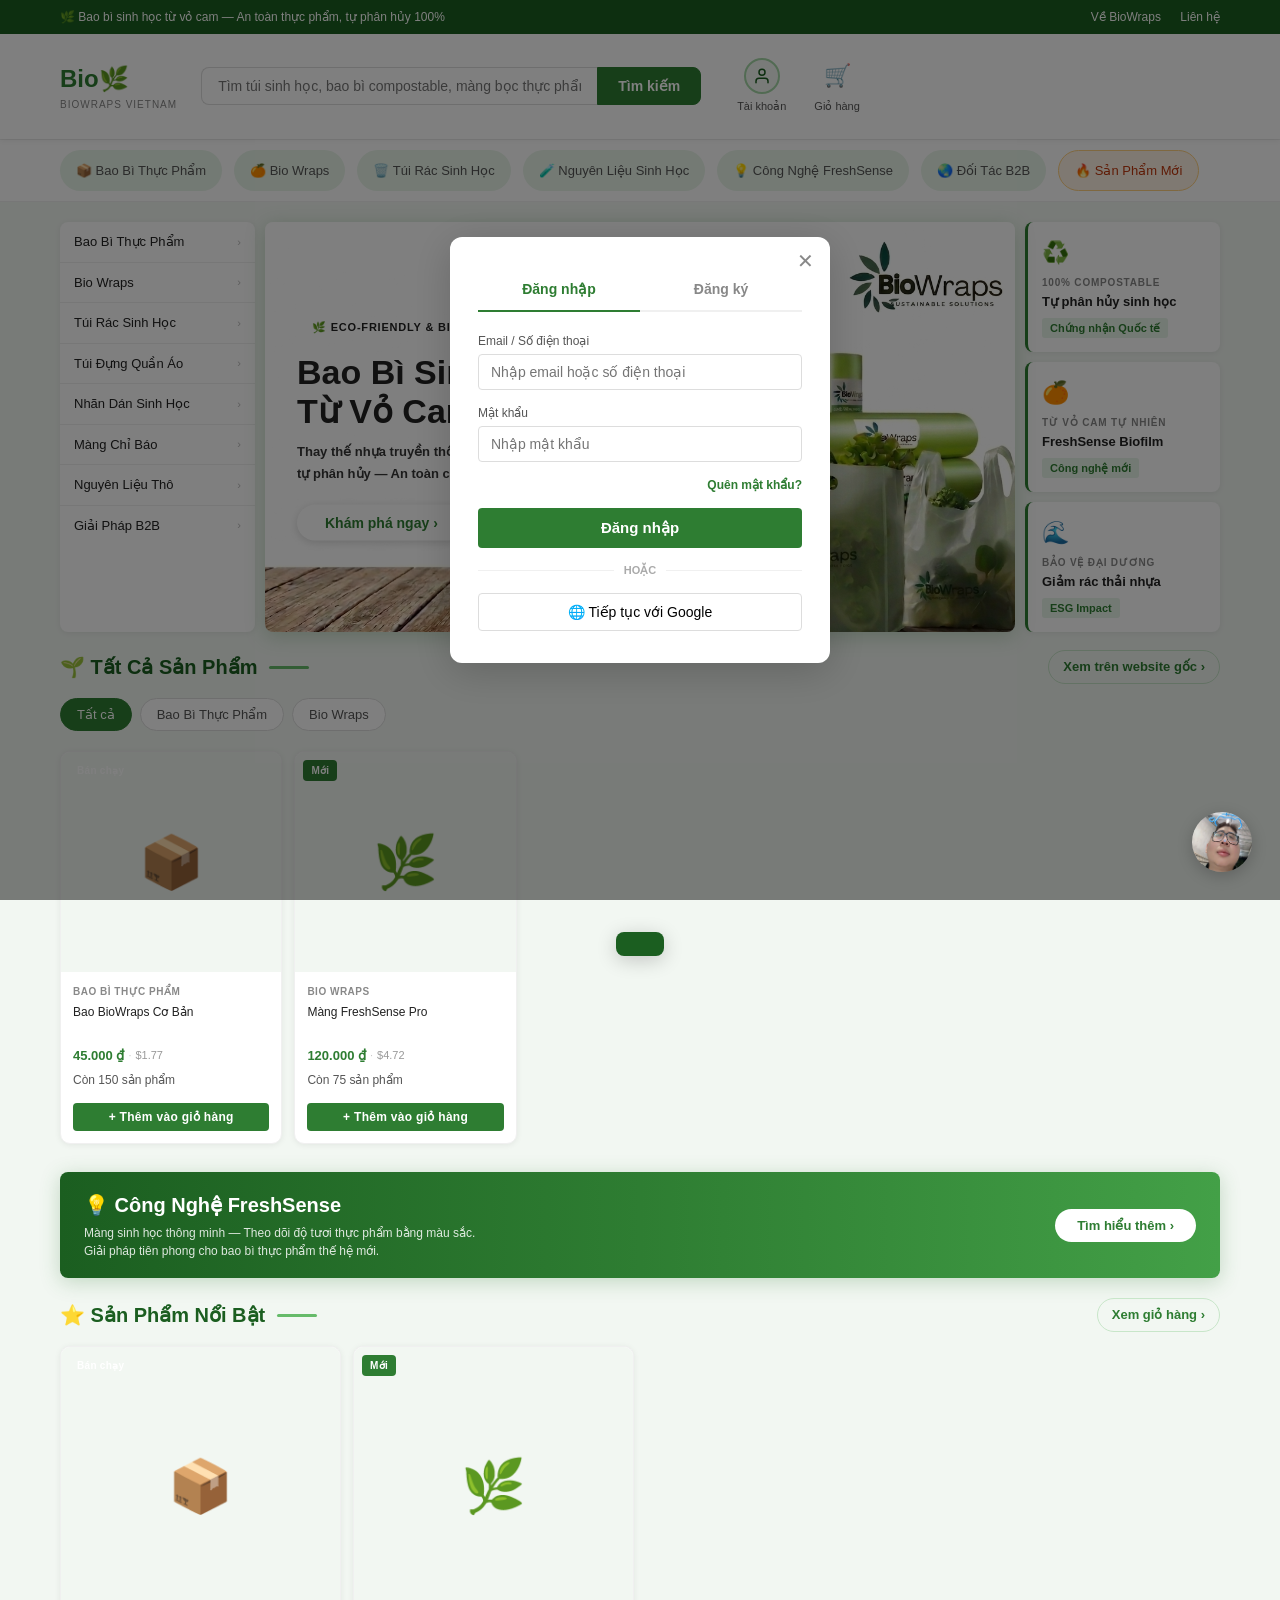
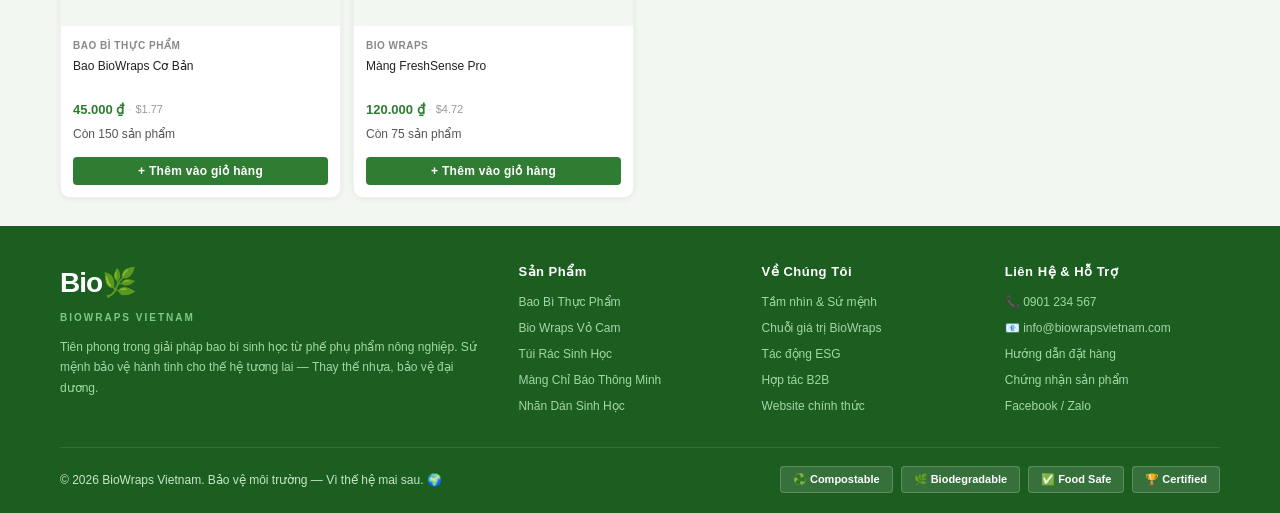
==== commit 22830b61: "Add product detail page and fix badge colors - Add product-detail.html, js/product-detail.js, css/pr" ====
--- a/components/admin.html
+++ b/components/admin.html
@@ -233,6 +233,11 @@
       transition: border-color .2s, box-shadow .2s; background: var(--white);
     }
     .form-field textarea { resize: vertical; min-height: 80px; }
+    .badge-picker { display: flex; flex-wrap: wrap; gap: 6px; }
+    .badge-opt { padding: 5px 12px; border-radius: 6px; border: 2px solid transparent; cursor: pointer; font-size: 12px; font-weight: 700; transition: opacity .15s, outline .15s; opacity: .75; }
+    .badge-opt:hover { opacity: 1; }
+    .badge-opt.active { outline: 3px solid #000; outline-offset: 2px; opacity: 1; }
+    .badge-opt-none { background: var(--bg-2,#f5f5f5); color: var(--text-2,#666); border-color: var(--border,#ddd); }
     .form-field input:focus, .form-field select:focus, .form-field textarea:focus {
       border-color: var(--brand); box-shadow: 0 0 0 3px rgba(26,122,60,.1);
     }
@@ -600,6 +605,20 @@
       <input type="hidden" id="pId" />
       <input type="hidden" id="pBadge" />
       <input type="hidden" id="pBadgeClass" />
+      <!-- Badge picker (visual) -->
+      <div class="form-row full" style="padding-bottom:10px">
+        <div class="form-field">
+          <label>🏷️ Nhãn (Badge)</label>
+          <div class="badge-picker" id="badgePicker">
+            <button type="button" class="badge-opt badge-opt-none" data-badge="" data-class="" onclick="selectBadge(this)">Không có</button>
+            <button type="button" class="badge-opt" data-badge="🌱 New" data-class="badge-new" style="background:#2e7d32;color:#fff" onclick="selectBadge(this)">🌱 New</button>
+            <button type="button" class="badge-opt" data-badge="🌿 Eco" data-class="badge-eco" style="background:#00897b;color:#fff" onclick="selectBadge(this)">🌿 Eco</button>
+            <button type="button" class="badge-opt" data-badge="⭐ Featured" data-class="badge-feat" style="background:#f57c00;color:#fff" onclick="selectBadge(this)">⭐ Featured</button>
+            <button type="button" class="badge-opt" data-badge="💡 Innovation" data-class="badge-inno" style="background:#6a1b9a;color:#fff" onclick="selectBadge(this)">💡 Innovation</button>
+            <button type="button" class="badge-opt" data-badge="🏢 Đối tác" data-class="badge-partner" style="background:#757575;color:#fff" onclick="selectBadge(this)">🏢 Đối tác</button>
+          </div>
+        </div>
+      </div>
       <input type="hidden" id="pIcon" />
       <input type="hidden" id="pIsFeatured" />
       <div class="form-row">
@@ -724,13 +743,14 @@
 })();
 
 /* ── API URLs ── */
-const _ADM_AUTH   = 'http://localhost:5207/api/auth';
-const _ADM_PROD   = 'http://localhost:5207/api/products';
-const _ADM_USERS  = 'http://localhost:5207/api/users';
-// ✅ FIX: Dùng /all để lấy tất cả đơn hàng (không filter theo userId)
-const _ADM_ORDERS = 'http://localhost:5207/api/orders/all';
-// Endpoint cập nhật trạng thái vẫn dùng /orders/{id}/status
-const _ADM_ORDERS_STATUS = 'http://localhost:5207/api/orders';
+const _ADM_BASE   = (window.location.hostname === 'localhost' || window.location.hostname === '127.0.0.1')
+  ? 'http://localhost:5207'
+  : 'https://biogroup.onrender.com';
+const _ADM_AUTH   = _ADM_BASE + '/api/auth';
+const _ADM_PROD   = _ADM_BASE + '/api/products';
+const _ADM_USERS  = _ADM_BASE + '/api/users';
+const _ADM_ORDERS = _ADM_BASE + '/api/orders/all';
+const _ADM_ORDERS_STATUS = _ADM_BASE + '/api/orders';
 
 const _adminToken = localStorage.getItem('token');
 function authHeader() {
@@ -778,7 +798,7 @@
 }
 
 /* ── DISTRIBUTOR ── */
-const _ADM_DIST = 'http://localhost:5207/api/distributor';
+const _ADM_DIST = _ADM_BASE + '/api/distributor';
 let _distApps = [], _distProds = [];
 
 function switchDistTab(tab, el) {
@@ -1087,6 +1107,11 @@
   document.getElementById('pId').value         = p ? (norm(p,'id') || '')                        : '';
   document.getElementById('pBadge').value      = p ? (norm(p,'badge') || '')                     : '';
   document.getElementById('pBadgeClass').value = p ? (norm(p,'badgeClass') || '')                : '';
+  // Highlight active badge button
+  const curClass = p ? (norm(p,'badgeClass') || '') : '';
+  document.querySelectorAll('#badgePicker .badge-opt').forEach(b => b.classList.remove('active'));
+  const activeBtn = document.querySelector(`#badgePicker .badge-opt[data-class="${curClass}"]`);
+  if (activeBtn) activeBtn.classList.add('active');
   document.getElementById('pIcon').value       = p ? (norm(p,'icon') || '📦')                   : '📦';
   document.getElementById('pIsFeatured').value = p ? String(norm(p,'isFeatured') ?? false)       : 'false';
   document.getElementById('pName').value       = p ? (norm(p,'name') || '')                      : '';
@@ -1103,6 +1128,12 @@
   document.getElementById('productModal').classList.add('show');
 }
 function closeProductModal() { document.getElementById('productModal').classList.remove('show'); }
+function selectBadge(btn) {
+  document.querySelectorAll('#badgePicker .badge-opt').forEach(b => b.classList.remove('active'));
+  btn.classList.add('active');
+  document.getElementById('pBadge').value = btn.dataset.badge;
+  document.getElementById('pBadgeClass').value = btn.dataset.class;
+}
 
 async function saveProduct() {
   const id = document.getElementById('pId').value;
